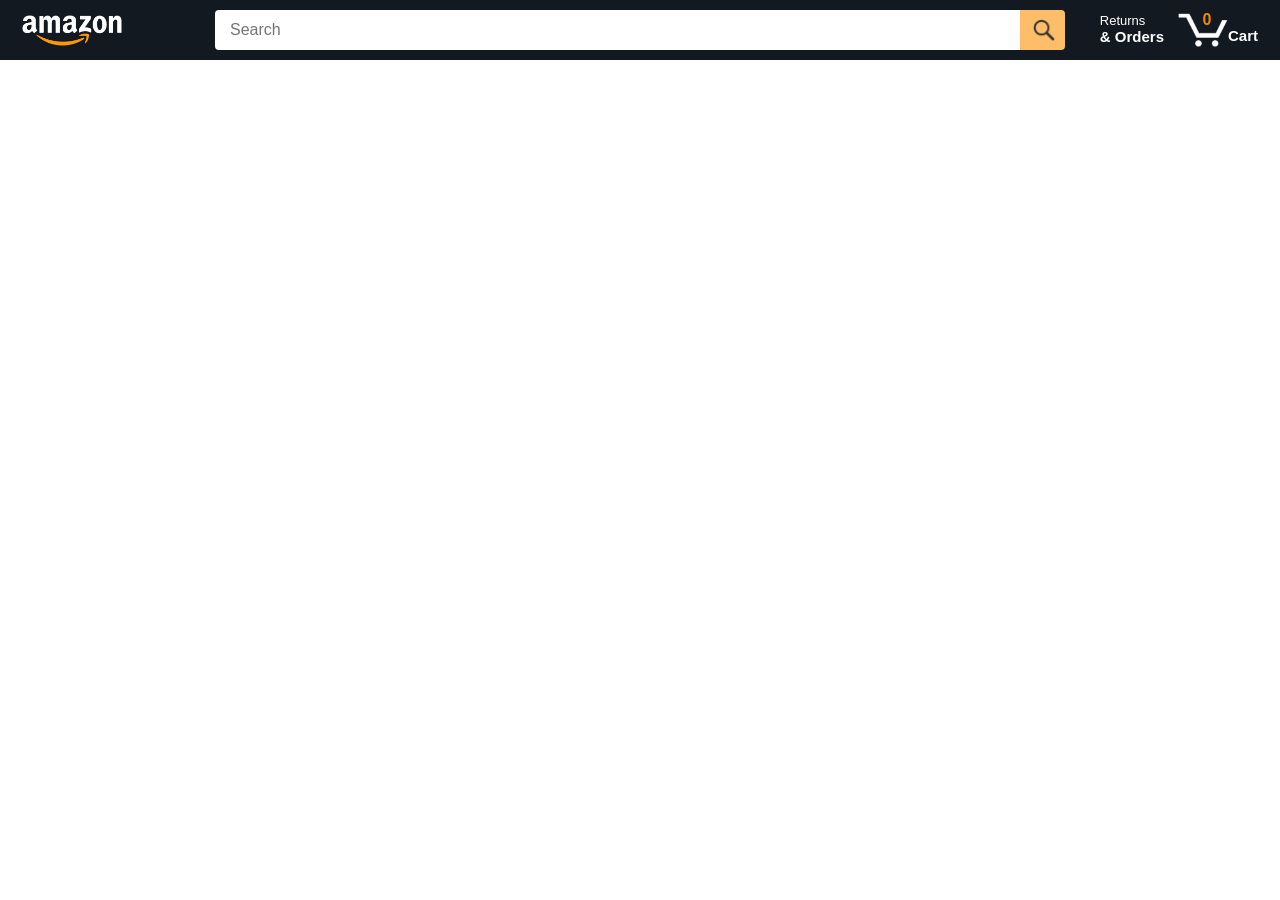
==== index.html @ f0ff522c "changes" ====
<!DOCTYPE html>
<html>
  <head>
    <title>Amazon Project</title>
    <meta charset="UTF-8">
    <meta name="viewport" content="width=device-width, initial-scale=1">
    <meta http-equiv="refresh" content="0; url=amazon.html">
    <link rel="canonical" href="amazon.html">
  </head>
  <body>
    <p>
      Redirecting to <a href="amazon.html">Amazon Project</a>.
    </p>
  </body>
</html>
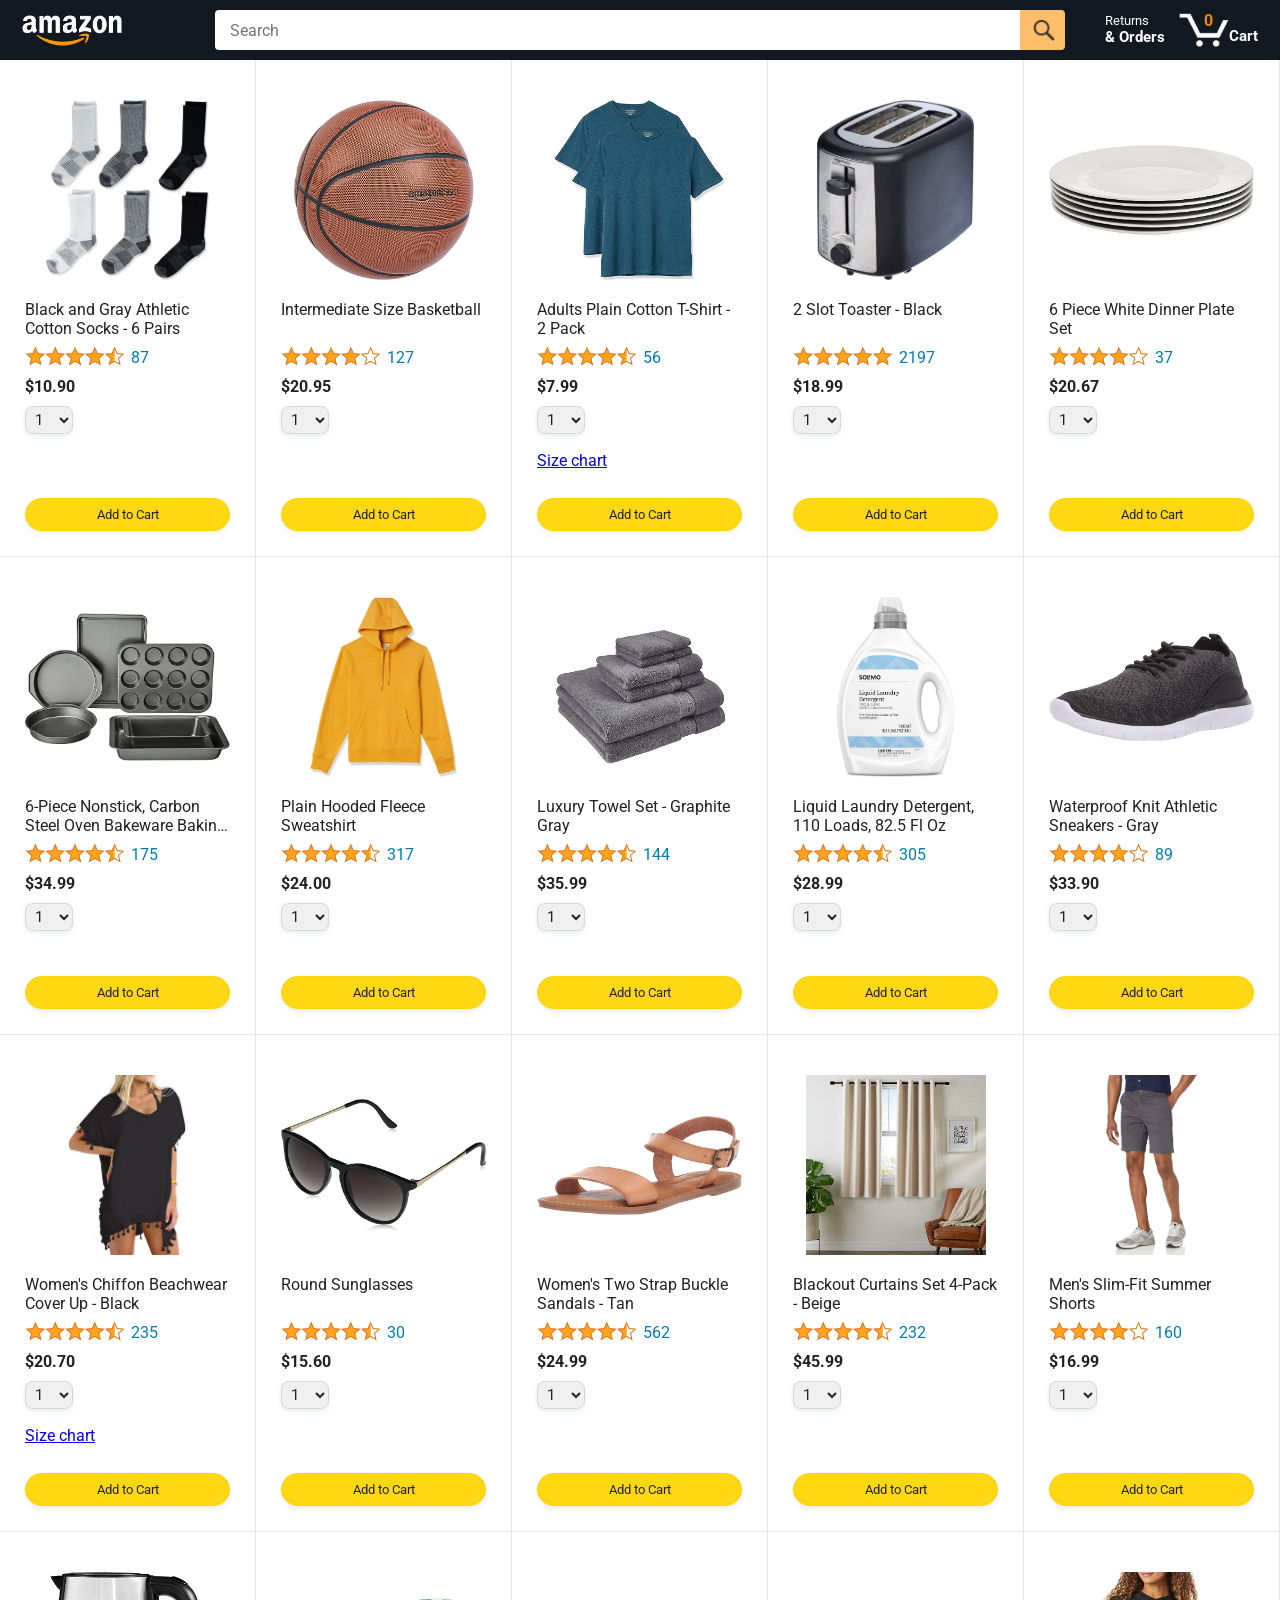
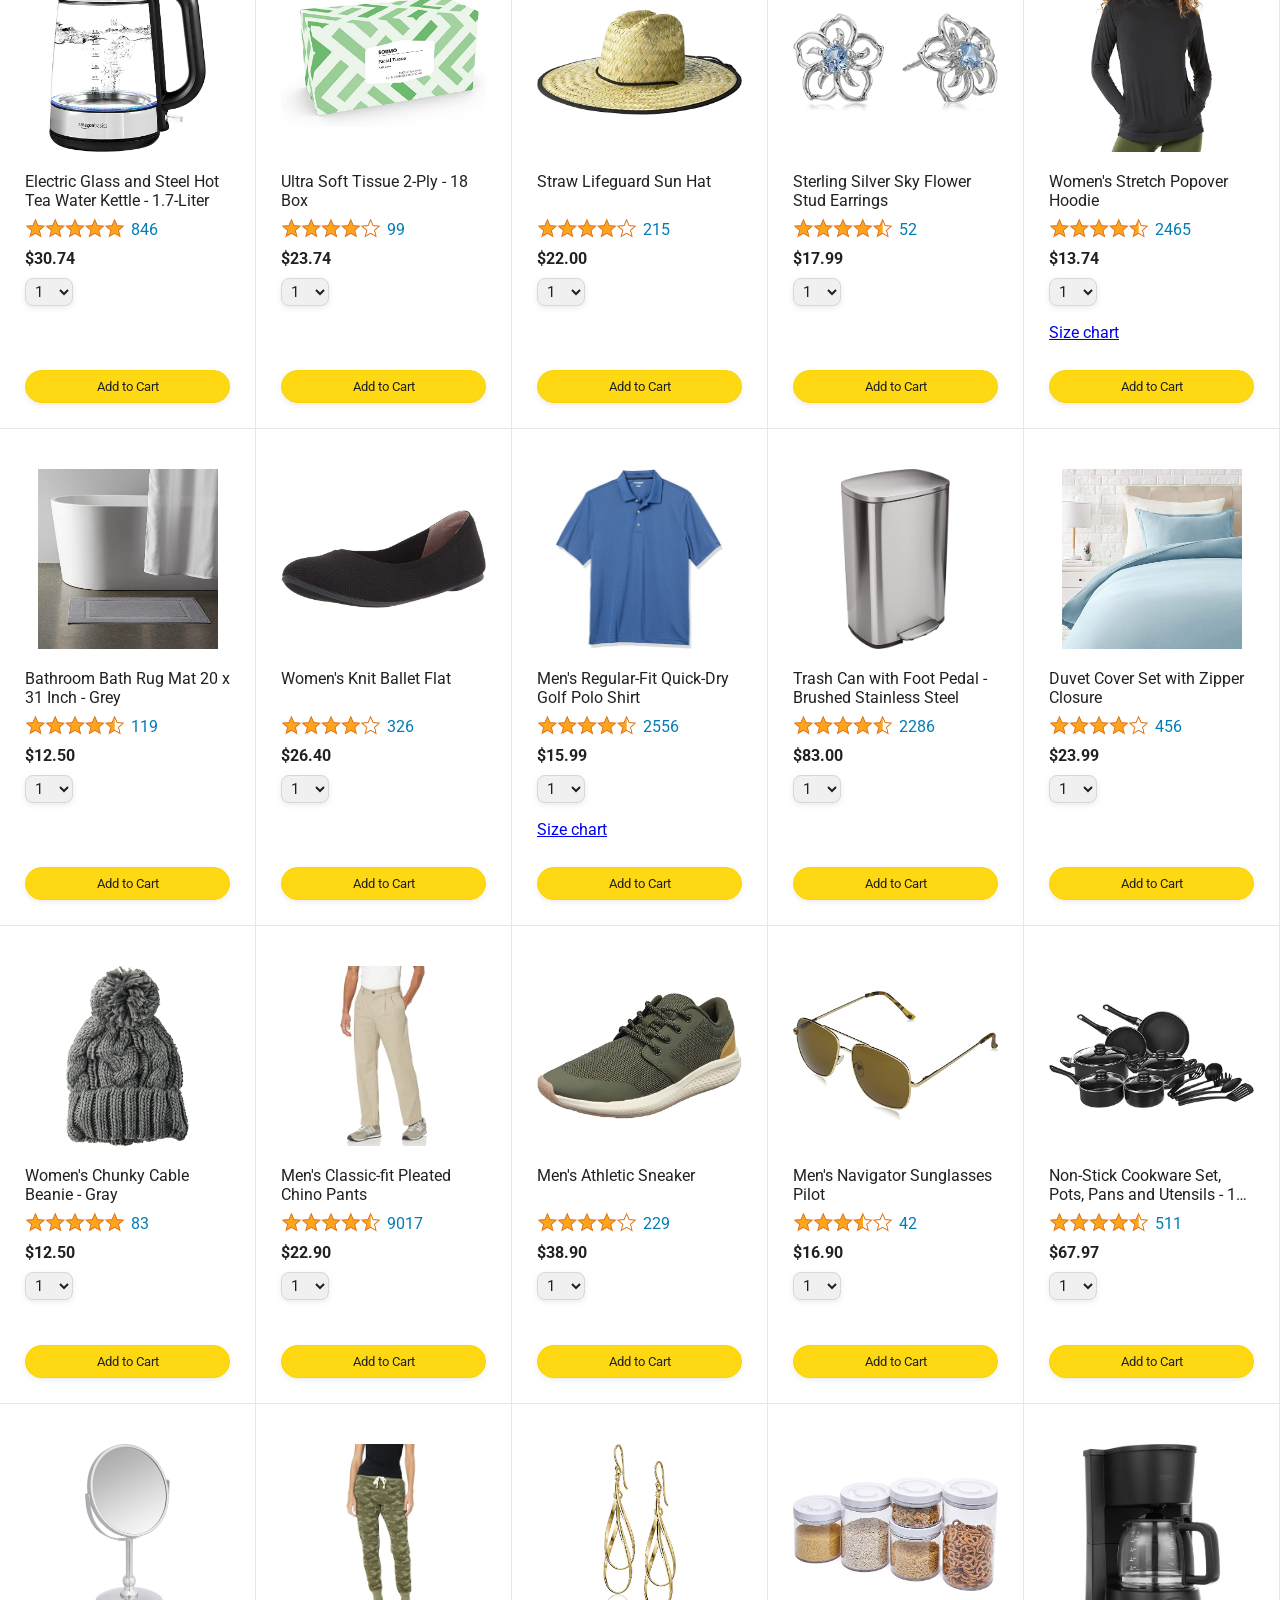
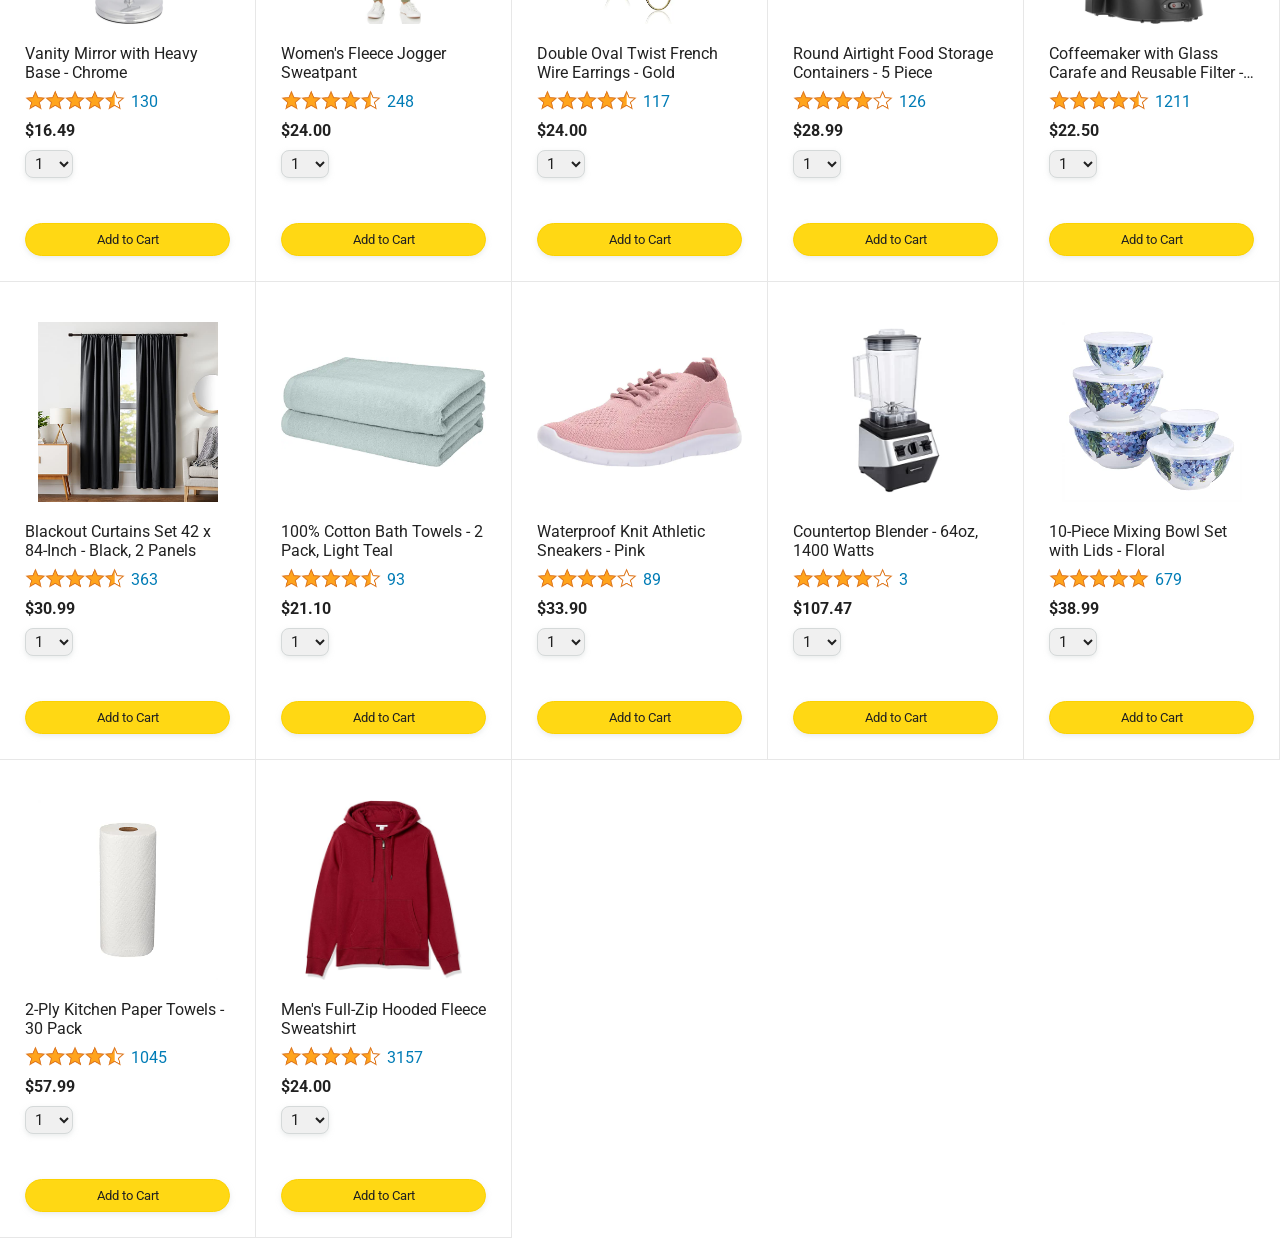
==== commit 689cfd16: "changes" ====
--- a/index.html
+++ b/index.html
@@ -2,14 +2,54 @@
 <html>
   <head>
     <title>Amazon Project</title>
+
     <meta charset="UTF-8">
     <meta name="viewport" content="width=device-width, initial-scale=1">
-    <meta http-equiv="refresh" content="0; url=amazon.html">
-    <link rel="canonical" href="amazon.html">
+
+    <link rel="preconnect" href="https://fonts.googleapis.com">
+    <link rel="preconnect" href="https://fonts.gstatic.com" crossorigin>
+    <link href="https://fonts.googleapis.com/css2?family=Roboto:wght@400;500;700&display=swap" rel="stylesheet">
+
+    <link rel="stylesheet" href="styles/shared/general.css">
+    <link rel="stylesheet" href="styles/shared/amazon-header.css">
+    <link rel="stylesheet" href="styles/pages/amazon.css">
   </head>
+
   <body>
-    <p>
-      Redirecting to <a href="amazon.html">Amazon Project</a>.
-    </p>
+    <div class="amazon-header">
+      <div class="amazon-header-left-section">
+        <a href="index.html" class="header-link">
+          <img class="amazon-logo" src="images/amazon-logo-white.png">
+          <img class="amazon-mobile-logo" src="images/amazon-mobile-logo-white.png">
+        </a>
+      </div>
+
+      <div class="amazon-header-middle-section">
+        <input type="text" placeholder="Search" class="search-bar" autocomplete="username">
+
+        <button class="search-button">
+          <img class="search-icon" src="images/icons/search-icon.png">
+        </button>
+      </div>
+
+      <div class="amazon-header-right-section">
+        <a class="orders-link header-link" href="orders.html">
+          <span class="returns-text">Returns</span>
+          <span class="orders-text">& Orders</span>
+        </a>
+
+        <a class="cart-link header-link" href="checkout.html">
+          <img class="cart-icon" src="images/icons/cart-icon.png">
+          <div class="cart-quantity js-cart-quantity">0</div>
+          <div class="cart-text">Cart</div>
+        </a>
+      </div>
+    </div>
+
+    <div class="main">
+      <div class="products-grid js-products-grid"></div>
+    </div>
+
+    <script type="module" src="scripts/amazon.js"></script>
   </body>
 </html>
--- a/styles/shared/general.css
+++ b/styles/shared/general.css
@@ -0,0 +1,148 @@
+body {
+  font-family: Roboto, Arial;
+  color: rgb(33, 33, 33);
+  /* The <body> element has a default margin of 8px
+     on all sides. This removes the default margins. */
+  margin: 0;
+}
+
+/* <p> elements have a default margin on the top
+   and bottom. This removes the default margins. */
+p {
+  margin: 0;
+}
+
+button {
+  cursor: pointer;
+}
+
+select {
+  cursor: pointer;
+}
+
+input, select, button {
+  font-family: Roboto, Arial;
+}
+
+.button-primary {
+  color: rgb(33, 33, 33);
+  background-color: rgb(255, 216, 20);
+  border: 1px solid rgb(252, 210, 0);
+  border-radius: 8px;
+  cursor: pointer;
+  box-shadow: 0 2px 5px rgba(213, 217, 217, 0.5);
+}
+
+.button-primary:hover {
+  background-color: rgb(247, 202, 0);
+  border: 1px solid rgb(242, 194, 0);
+}
+
+.button-primary:active {
+  background: rgb(255, 216, 20);
+  border-color: rgb(252, 210, 0);
+  box-shadow: none;
+}
+
+.button-secondary {
+  color: rgb(33, 33, 33);
+  background: white;
+  border: 1px solid rgb(213, 217, 217);
+  border-radius: 8px;
+  cursor: pointer;
+  box-shadow: 0 2px 5px rgba(213, 217, 217, 0.5);
+}
+
+.button-secondary:hover {
+  background-color: rgb(247, 250, 250);
+}
+
+.button-secondary:active {
+  background-color: rgb(237, 253, 255);
+  box-shadow: none;
+}
+
+/* These styles will limit text to 2 lines. Anything
+   beyond 2 lines will be replaced with "..."
+   You can find this code by using an A.I. tool or by
+   searching in Google.
+   https://css-tricks.com/almanac/properties/l/line-clamp/ */
+.limit-text-to-2-lines {
+  display: -webkit-box;
+  -webkit-line-clamp: 2;
+  -webkit-box-orient: vertical;
+  overflow: hidden;
+}
+
+.link-primary {
+  color: rgb(1, 124, 182);
+  cursor: pointer;
+}
+
+.link-primary:hover {
+  color: rgb(196, 80, 0);
+}
+
+/* Styles for dropdown selectors. */
+select {
+  color: rgb(33, 33, 33);
+  background-color: rgb(240, 240, 240);
+  border: 1px solid rgb(213, 217, 217);
+  border-radius: 8px;
+  padding: 3px 5px;
+  font-size: 15px;
+  cursor: pointer;
+  box-shadow: 0 2px 5px rgba(213, 217, 217, 0.5);
+}
+
+select:focus,
+input:focus {
+  outline: 2px solid rgb(255, 153, 0);
+}
+
+/* Mobile responsive improvements for forms and buttons */
+@media (max-width: 575px) {
+  body {
+    font-size: 14px;
+  }
+
+  button {
+    font-size: 13px;
+    padding: 8px 12px;
+  }
+
+  select {
+    padding: 5px 8px;
+    font-size: 13px;
+  }
+
+  input {
+    font-size: 13px;
+  }
+
+  .button-primary {
+    border-radius: 6px;
+    font-size: 13px;
+  }
+
+  .button-secondary {
+    border-radius: 6px;
+    font-size: 13px;
+  }
+}
+
+@media (max-width: 400px) {
+  button {
+    font-size: 12px;
+    padding: 6px 10px;
+  }
+
+  select {
+    padding: 4px 6px;
+    font-size: 12px;
+  }
+
+  input {
+    font-size: 12px;
+  }
+}
--- a/styles/shared/amazon-header.css
+++ b/styles/shared/amazon-header.css
@@ -0,0 +1,343 @@
+.amazon-header {
+  background-color: rgb(19, 25, 33);
+  color: white;
+  padding-left: 15px;
+  padding-right: 15px;
+
+  display: flex;
+  align-items: center;
+  justify-content: space-between;
+
+  position: fixed;
+  top: 0;
+  left: 0;
+  right: 0;
+  height: 60px;
+}
+
+.amazon-header-left-section {
+  width: 180px;
+}
+
+@media (max-width: 800px) {
+  .amazon-header-left-section {
+    width: unset;
+  }
+}
+
+.header-link {
+  display: inline-block;
+  padding: 6px;
+  border-radius: 2px;
+  cursor: pointer;
+  text-decoration: none;
+  border: 1px solid rgba(0, 0, 0, 0);
+}
+
+.header-link:hover {
+  border: 1px solid white;
+}
+
+.amazon-logo {
+  width: 100px;
+  margin-top: 5px;
+}
+
+.amazon-mobile-logo {
+  display: none;
+}
+
+@media (max-width: 575px) {
+  .amazon-logo {
+    display: none;
+  }
+
+  .amazon-mobile-logo {
+    display: block;
+    height: 35px;
+    margin-top: 5px;
+  }
+}
+
+.amazon-header-middle-section {
+  flex: 1;
+  max-width: 850px;
+  margin-left: 10px;
+  margin-right: 10px;
+  display: flex;
+}
+
+.search-bar {
+  flex: 1;
+  width: 0;
+  font-size: 16px;
+  height: 38px;
+  padding-left: 15px;
+  border: none;
+  border-top-left-radius: 4px;
+  border-bottom-left-radius: 4px;
+  border-top-right-radius: 0;
+  border-bottom-right-radius: 0;
+}
+
+.search-button {
+  background-color: rgb(254, 189, 105);
+  border: none;
+  width: 45px;
+  height: 40px;
+  border-top-right-radius: 4px;
+  border-bottom-right-radius: 4px;
+  flex-shrink: 0;
+}
+
+.search-icon {
+  height: 22px;
+  margin-left: 2px;
+  margin-top: 3px;
+}
+
+.amazon-header-right-section {
+  width: 180px;
+  flex-shrink: 0;
+  display: flex;
+  justify-content: end;
+}
+
+.orders-link {
+  color: white;
+}
+
+.returns-text {
+  display: block;
+  font-size: 13px;
+}
+
+.orders-text {
+  display: block;
+  font-size: 15px;
+  font-weight: 700;
+}
+
+.cart-link {
+  color: white;
+  display: flex;
+  align-items: center;
+  position: relative;
+}
+
+.cart-icon {
+  width: 50px;
+}
+
+.cart-text {
+  margin-top: 12px;
+  font-size: 15px;
+  font-weight: 700;
+}
+
+.cart-quantity {
+  color: rgb(240, 136, 4);
+  font-size: 16px;
+  font-weight: 700;
+
+  position: absolute;
+  top: 4px;
+  left: 22px;
+  
+  width: 26px;
+  text-align: center;
+}
+
+/* Mobile responsive improvements */
+@media (max-width: 750px) {
+  .amazon-header {
+    height: 55px;
+    padding-left: 10px;
+    padding-right: 10px;
+  }
+
+  .amazon-header-left-section {
+    width: auto;
+  }
+
+  .amazon-logo {
+    width: 90px;
+  }
+
+  .amazon-header-middle-section {
+    margin-left: 5px;
+    margin-right: 5px;
+  }
+
+  .search-bar {
+    height: 35px;
+    font-size: 14px;
+    padding-left: 10px;
+  }
+
+  .search-button {
+    width: 40px;
+    height: 37px;
+  }
+
+  .search-icon {
+    height: 18px;
+  }
+
+  .amazon-header-right-section {
+    width: 150px;
+    gap: 5px;
+  }
+
+  .returns-text {
+    font-size: 11px;
+  }
+
+  .orders-text {
+    font-size: 13px;
+  }
+
+  .cart-icon {
+    width: 40px;
+  }
+
+  .cart-text {
+    font-size: 13px;
+    margin-top: 8px;
+  }
+
+  .cart-quantity {
+    font-size: 14px;
+    width: 24px;
+  }
+}
+
+@media (max-width: 575px) {
+  .amazon-header {
+    height: 50px;
+    padding-left: 8px;
+    padding-right: 8px;
+  }
+
+  .amazon-logo {
+    display: none;
+  }
+
+  .amazon-mobile-logo {
+    display: block;
+    height: 30px;
+    margin-top: 3px;
+  }
+
+  .amazon-header-middle-section {
+    flex: 1;
+    max-width: 100%;
+    margin-left: 3px;
+    margin-right: 3px;
+  }
+
+  .search-bar {
+    height: 32px;
+    font-size: 13px;
+    padding-left: 8px;
+  }
+
+  .search-button {
+    width: 38px;
+    height: 34px;
+  }
+
+  .search-icon {
+    height: 16px;
+    margin-left: 1px;
+    margin-top: 2px;
+  }
+
+  .amazon-header-right-section {
+    width: auto;
+    gap: 3px;
+  }
+
+  .header-link {
+    padding: 3px;
+  }
+
+  .orders-link {
+    display: flex;
+    align-items: center;
+  }
+
+  .returns-text {
+    font-size: 9px;
+    display: block;
+  }
+
+  .orders-text {
+    font-size: 11px;
+  }
+
+  .cart-icon {
+    width: 35px;
+  }
+
+  .cart-text {
+    font-size: 11px;
+    margin-top: 6px;
+  }
+
+  .cart-quantity {
+    font-size: 12px;
+    width: 20px;
+    top: 3px;
+    left: 18px;
+  }
+}
+
+@media (max-width: 400px) {
+  .amazon-header {
+    height: 48px;
+    padding-left: 5px;
+    padding-right: 5px;
+  }
+
+  .amazon-mobile-logo {
+    height: 28px;
+    margin-top: 2px;
+  }
+
+  .amazon-header-middle-section {
+    margin-left: 2px;
+    margin-right: 2px;
+  }
+
+  .search-bar {
+    height: 30px;
+    font-size: 12px;
+    padding-left: 6px;
+  }
+
+  .search-button {
+    width: 35px;
+    height: 32px;
+  }
+
+  .search-icon {
+    height: 14px;
+  }
+
+  .returns-text {
+    font-size: 8px;
+  }
+
+  .orders-text {
+    font-size: 10px;
+  }
+
+  .cart-icon {
+    width: 32px;
+  }
+
+  .cart-text {
+    font-size: 10px;
+  }
+}
--- a/styles/pages/amazon.css
+++ b/styles/pages/amazon.css
@@ -0,0 +1,301 @@
+.main {
+  margin-top: 60px;
+}
+
+.products-grid {
+  display: grid;
+
+  /* - In CSS Grid, 1fr means a column will take up the
+       remaining space in the grid.
+     - If we write 1fr 1fr ... 1fr; 8 times, this will
+       divide the grid into 8 columns, each taking up an
+       equal amount of the space.
+     - repeat(8, 1fr); is a shortcut for repeating "1fr"
+       8 times (instead of typing out "1fr" 8 times).
+       repeat(...) is a special property that works with
+       display: grid; */
+  grid-template-columns: repeat(8, 1fr);
+}
+
+/* @media is used to create responsive design (making the
+   website look good on any screen size). This @media
+   means when the screen width is 2000px or less, we
+   will divide the grid into 7 columns instead of 8. */
+@media (max-width: 2000px) {
+  .products-grid {
+    grid-template-columns: repeat(7, 1fr);
+  }
+}
+
+/* This @media means when the screen width is 1600px or
+   less, we will divide the grid into 6 columns. */
+@media (max-width: 1600px) {
+  .products-grid {
+    grid-template-columns: repeat(6, 1fr);
+  }
+}
+
+@media (max-width: 1300px) {
+  .products-grid {
+    grid-template-columns: repeat(5, 1fr);
+  }
+}
+
+@media (max-width: 1000px) {
+  .products-grid {
+    grid-template-columns: repeat(4, 1fr);
+  }
+}
+
+@media (max-width: 800px) {
+  .products-grid {
+    grid-template-columns: repeat(3, 1fr);
+  }
+}
+
+@media (max-width: 575px) {
+  .products-grid {
+    grid-template-columns: repeat(2, 1fr);
+  }
+}
+
+@media (max-width: 450px) {
+  .products-grid {
+    grid-template-columns: 1fr;
+  }
+}
+
+.product-container {
+  padding-top: 40px;
+  padding-bottom: 25px;
+  padding-left: 25px;
+  padding-right: 25px;
+
+  border-right: 1px solid rgb(231, 231, 231);
+  border-bottom: 1px solid rgb(231, 231, 231);
+
+  display: flex;
+  flex-direction: column;
+}
+
+.product-image-container {
+  display: flex;
+  justify-content: center;
+  align-items: center;
+
+  height: 180px;
+  margin-bottom: 20px;
+}
+
+.product-image {
+  /* Images will overflow their container by default. To
+    prevent this, we set max-width and max-height to 100%
+    so they stay inside their container. */
+  max-width: 100%;
+  max-height: 100%;
+}
+
+.product-name {
+  height: 40px;
+  margin-bottom: 5px;
+}
+
+.product-rating-container {
+  display: flex;
+  align-items: center;
+  margin-bottom: 10px;
+}
+
+.product-rating-stars {
+  width: 100px;
+  margin-right: 6px;
+}
+
+.product-rating-count {
+  color: rgb(1, 124, 182);
+  cursor: pointer;
+  margin-top: 3px;
+}
+
+.product-price {
+  font-weight: 700;
+  margin-bottom: 10px;
+}
+
+.product-quantity-container {
+  margin-bottom: 17px;
+}
+
+.product-spacer {
+  flex: 1;
+}
+
+.added-to-cart {
+  color: rgb(6, 125, 98);
+  font-size: 16px;
+
+  display: flex;
+  align-items: center;
+  margin-bottom: 8px;
+
+  /* At first, the "Added to cart" message will
+     be invisible. Use JavaScript to change the
+     opacity and make it visible. */
+  opacity: 0;
+}
+
+.added-to-cart img {
+  height: 20px;
+  margin-right: 5px;
+}
+
+.add-to-cart-button {
+  width: 100%;
+  padding: 8px;
+  border-radius: 50px;
+}
+
+/* Additional mobile responsive improvements */
+@media (max-width: 750px) {
+  .main {
+    margin-top: 55px;
+  }
+
+  .product-container {
+    padding-top: 25px;
+    padding-bottom: 18px;
+    padding-left: 15px;
+    padding-right: 15px;
+  }
+
+  .product-image-container {
+    height: 140px;
+    margin-bottom: 15px;
+  }
+
+  .product-name {
+    height: auto;
+    font-size: 14px;
+    margin-bottom: 5px;
+  }
+
+  .product-rating-container {
+    margin-bottom: 8px;
+  }
+
+  .product-rating-stars {
+    width: 80px;
+  }
+
+  .product-rating-count {
+    font-size: 13px;
+  }
+
+  .product-price {
+    font-size: 14px;
+    margin-bottom: 8px;
+  }
+
+  .product-quantity-container {
+    margin-bottom: 12px;
+  }
+
+  .add-to-cart-button {
+    padding: 6px;
+    font-size: 14px;
+  }
+}
+
+@media (max-width: 575px) {
+  .main {
+    margin-top: 50px;
+  }
+
+  .product-container {
+    padding-top: 15px;
+    padding-bottom: 12px;
+    padding-left: 10px;
+    padding-right: 10px;
+  }
+
+  .product-image-container {
+    height: 120px;
+    margin-bottom: 10px;
+  }
+
+  .product-name {
+    font-size: 13px;
+    margin-bottom: 3px;
+  }
+
+  .product-rating-container {
+    margin-bottom: 5px;
+  }
+
+  .product-rating-stars {
+    width: 70px;
+  }
+
+  .product-rating-count {
+    font-size: 11px;
+  }
+
+  .product-price {
+    font-size: 13px;
+    margin-bottom: 6px;
+  }
+
+  .product-quantity-container {
+    margin-bottom: 8px;
+  }
+
+  .product-quantity-container select {
+    padding: 3px 4px;
+    font-size: 12px;
+  }
+
+  .added-to-cart {
+    font-size: 13px;
+    margin-bottom: 6px;
+  }
+
+  .added-to-cart img {
+    height: 16px;
+    margin-right: 3px;
+  }
+
+  .add-to-cart-button {
+    padding: 5px;
+    font-size: 12px;
+  }
+}
+
+@media (max-width: 400px) {
+  .product-container {
+    padding-top: 12px;
+    padding-bottom: 10px;
+    padding-left: 8px;
+    padding-right: 8px;
+  }
+
+  .product-image-container {
+    height: 100px;
+    margin-bottom: 8px;
+  }
+
+  .product-name {
+    font-size: 12px;
+  }
+
+  .product-rating-stars {
+    width: 65px;
+  }
+
+  .product-price {
+    font-size: 12px;
+  }
+
+  .add-to-cart-button {
+    padding: 4px;
+  }
+}
